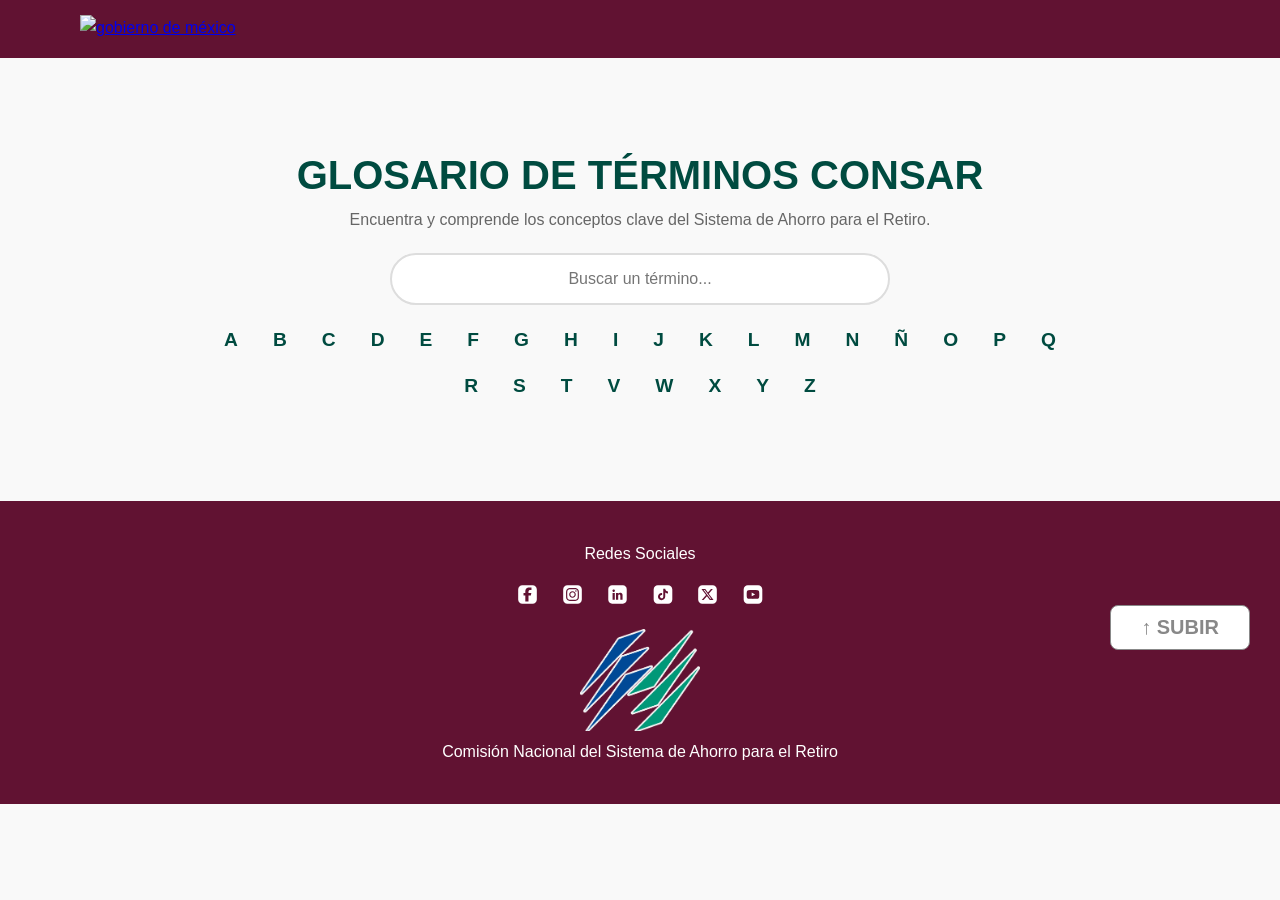
==== index.html @ d6e54133 "Proyecto final para primer entrega" ====
<!DOCTYPE html>
<html lang="es">

<head>
    <meta charset="UTF-8">
    <meta name="viewport" content="width=device-width, initial-scale=1.0">
    <link rel="stylesheet" href="css/style.css">
    <title>GloSARio</title>
    <link rel="icon" type="image/jpg" href="img/logo_consar.png">
    <link rel="icon" href="img/icons/presentacion-financiera.png" type="image/webp">
</head>

<body>
    <header id="header">
        <a href="https://www.gob.mx">
            <img id="gobiernoDeMexico"
                src="https://www.gob.mx/resources/img/logo_gob_mx.png?pfdrid_c=false&uid=578f241b-8ab9-4d44-a04b-80a5600c7a53"
                alt="gobierno de méxico">
        </a>
    </header>
    <section>
        <div>
            <a href="">
                <img src="" alt="">
            </a>
        </div>
    </section>

    <main>
        <section class="titulo">
            <h1>Glosario de Términos CONSAR</h1>
            <p class="texto">Encuentra y comprende los conceptos clave del Sistema de Ahorro para el Retiro.</p>
        </section>

        <div id="panel_busqueda">
            <div class="search-box">
                <input type="text" id="search-input" placeholder="Buscar un término...">
                <div id="search-results" class="search-suggestions"></div>
            </div>

            <section>
                <ul class="lista_nav">
                    <li><a href="#A">A</a></li>
                    <li><a href="#B">B</a></li>
                    <li><a href="#C">C</a></li>
                    <li><a href="#D">D</a></li>
                    <li><a href="#E">E</a></li>
                    <li><a href="#F">F</a></li>
                    <li><a href="#G">G</a></li>
                    <li><a href="#H">H</a></li>
                    <li><a href="#I">I</a></li>
                    <li><a href="#J">J</a></li>
                    <li><a href="#K">K</a></li>
                    <li><a href="#L">L</a></li>
                    <li><a href="#M">M</a></li>
                    <li><a href="#N">N</a></li>
                    <li><a href="#Ñ">Ñ</a></li>
                    <li><a href="#O">O</a></li>
                    <li><a href="#P">P</a></li>
                    <li><a href="#Q">Q</a></li>
                    <li><a href="#R">R</a></li>
                    <li><a href="#S">S</a></li>
                    <li><a href="#T">T</a></li>
                    <li><a href="#V">V</a></li>
                    <li><a href="#W">W</a></li>
                    <li><a href="#X">X</a></li>
                    <li><a href="#Y">Y</a></li>
                    <li><a href="#Z">Z</a></li>
                </ul>
            </section>
        </div>

        <div id="glossary-container"></div>

        <button id="btnVolverArriba" class="btn-gob-neutral" title="Ir al inicio">
            ↑ Subir
        </button>

    </main>

    <footer id="main-footer">
        <div class="footer-content">
            <p>Redes Sociales</p>
            <div class="social-links">
                <a href="https://www.facebook.com/ConsarMexico/" target="_blank"><img src="img/icons/facebook.svg"
                        alt="facebook" width="25"></a>
                <a href="https://www.instagram.com/consar_mx/" target="_blank"><img src="img/icons/instagram.svg"
                        alt="instagram" width="25"></a>
                <a href="https://mx.linkedin.com/company/consar-mx" target="_blank"><img src="img/icons/linkedin.svg"
                        alt="linkedin" width="25"></a>
                <a href="https://www.tiktok.com/@consar_mx" target="_blank"><img src="img/icons/tiktok.svg" alt="tiktok"
                        width="25"></a>
                <a href="https://x.com/CONSAR_mx" target="_blank"><img src="img/icons/twitterX.svg" alt="twitter"
                        width="25"></a>
                <a href="https://www.youtube.com/CONSARMexico" target="_blank"><img src="img/icons/youtube.svg"
                        alt="youtube" width="25"></a>
            </div>
            <img id="logo_consar" src="img/logo_consar.png" alt="logo_consar">
            <p class="copyright">Comisión Nacional del Sistema de Ahorro para el Retiro</p>
        </div>
    </footer>

   
    <script src="https://www.gstatic.com/firebasejs/8.10.1/firebase-app.js"></script>
    <script src="https://www.gstatic.com/firebasejs/8.10.1/firebase-database.js"></script>

    <script src="js/models/glossaryModel.js"></script>
    <script src="js/views/publicView.js"></script>
    <script src="js/views/components/btn_subir.js"></script>
    <script src="js/controllers/searchController.js"></script>
</body>

</html>
---- css/style.css ----
html {
    scroll-behavior: smooth;
    scroll-snap-type: y proximity; 
}

:root {
    --fuente_principal: "Noto Sans", sans-serif;
    --primario_verde: rgb(39, 199, 39);
    --primario_azulfuerte: rgb(21, 30, 207);
    --primario_azulclaro: rgb(0, 162, 255);
    --colorIntitucional: #611232;
}

* {
    padding: 0;
    margin: 0;
    font-family: var(--fuente_principal);
}

body {
    background-color: #f9f9f9;
    color: #333;
    line-height: 1.6;
}

main {
    max-width: 900px;
    margin: 40px auto;
    padding: 20px;
    display: flex;
    flex-direction: column;
    align-items: center;
}

#header {
    background-color: var(--colorIntitucional);
    width: 100%;
    border-bottom: 2px solid var(--colorIntitucional);
    display: flex;
    align-items: center;
    padding: 5px 0;
}

#gobiernoDeMexico {
    max-width: 150px;
    height: auto;
    padding: 10px 30px;
}

#logo_consar {
    max-width: 60px;
}
@media (min-width: 768px) {
    #gobiernoDeMexico { 
    max-width: 220px;
    padding: 10px 80px;
    }
    #logo_consar {
    max-width: 120px;
    }
}

.search-box {
    position: relative;
    width: 100%;
    max-width: 500px;
    margin: 0 auto;
    margin-bottom: 20px;
}

.search-box input {
    width: 100%;
    padding: 15px 20px;
    border: 2px solid #ddd;
    border-radius: 30px;
    font-size: 1rem;
    outline: none;
    transition: border-color 0.3s;
    text-align: center;
    box-sizing: border-box;
}

.search-box input:focus {
    border-color: #d4af37;
}

.search-suggestions {
    position: absolute;
    top: 100%;
    left: 0;
    right: 0;
    background: white;
    border-radius: 0 0 15px 15px;
    box-shadow: 0 8px 15px rgba(0,0,0,0.1);
    z-index: 100;
    max-height: 300px;
    overflow-y: auto;
}

.suggestions-list {
    list-style: none;
    padding: 0;
    margin: 0;
}

.suggestions-list li {
    padding: 12px 20px;
    cursor: pointer;
    border-bottom: 1px solid #eee;
    transition: background 0.2s;
}

.suggestions-list li:hover {
    background-color: #f1f1f1;
    color: #004b40;
}

.lista_nav {
    display: flex;
    flex-wrap: wrap;
    justify-content: center;
    list-style: none;
    gap: 15px;
    margin-bottom: 30px;
    padding: 0;
}

.lista_nav li a {
    text-decoration: none;
    text-transform: uppercase;
    font-weight: bold;
    color: #004b40;
    font-size: 1.2rem;
    transition: all 0.3s ease;
    padding: 5px 10px;
}

.lista_nav li a:hover {
    color: #d4af37;
    transform: scale(1.2);
}

.letra-inactiva {
    color: var(--colorIntitucional) !important;
    opacity: 0.4;
    cursor: default !important;
    pointer-events: none;
    text-decoration: none;
}

.titulo h1 {
    font-size: 2.5rem;
    color: #004b40;
    text-transform: uppercase;
    text-align: center;
}

.titulo p {
    color: #666;
    text-align: center;
    margin-bottom: 20px;
}

#glossary-container {
    width: 100%;
    display: flex;
    flex-direction: column;
    gap: 20px;
}

.letra-seccion {
    margin-bottom: 30px;
    width: 100%;
}

.letra-titulo {
    background-color: #004b40;
    color: white;
    padding: 5px 20px;
    border-radius: 5px;
    display: inline-block;
    margin-bottom: 15px;
    font-size: 1.5rem;
}

.lista-terminos {
    list-style: none;
    padding-left: 10px;
    display: grid;
    grid-template-columns: repeat(auto-fill, minmax(200px, 1fr));
    gap: 10px;
}

.lista-terminos li {
    padding: 8px;
    border-bottom: 1px solid #eee;
    cursor: pointer;
    transition: color 0.3s;
}

.lista-terminos li:hover {
    color: #d4af37;
    font-weight: bold;
}

footer {
    text-align: center;
    padding: 40px 20px;
    background-color: var(--colorIntitucional);
    color: white;
    margin-top: 50px;
}

.social-links {
    display: flex;
    justify-content: center;
    gap: 20px;
    margin: 15px 0;
}

.social-links img {
    filter: brightness(0) invert(1);
    transition: transform 0.3s;
}

.social-links img:hover {
    transform: translateY(-5px);
}

.modal-overlay {
    position: fixed;
    top: 0;
    left: 0;
    width: 100%;
    height: 100%;
    background: rgba(0, 0, 0, 0.6);
    display: flex;
    justify-content: center;
    align-items: center;
    z-index: 1000;
}

.detalle-card {
    background: white;
    width: 90%;
    max-width: 500px;
    padding: 25px;
    border-radius: 15px;
    position: relative;
    box-shadow: 0 10px 30px rgba(0,0,0,0.3);
    animation: fadeIn 0.3s ease;
}

@keyframes fadeIn {
    from { opacity: 0; transform: translateY(-20px); }
    to { opacity: 1; transform: translateY(0); }
}

html {
    scroll-behavior: smooth;
}

.form-login {
    display: grid;
}

.btn-save {
    width: 250px;
    height: 40px;
    justify-self: center;
    font-size: 15px;

    cursor: pointer;
    transition: all 0.2s ease;
    z-index: 1010; 
}
.btn-save:hover {
    background-color: #e0e0e0;
    color: #333;
}

.detalle-card {
    position: relative;
}

.btn-cerrar {
    position: absolute;
    top: 15px;
    right: 15px;
    width: 32px;
    height: 32px;
    background-color: #f1f1f1;
    border: none;
    border-radius: 50%;
    /* x */
    color: #666;
    font-size: 20px;
    font-weight: bold;
    font-family: Arial, sans-serif;
    display: flex;
    align-items: center;
    justify-content: center;

    cursor: pointer;
    transition: all 0.2s ease;
    z-index: 1010;
}

.btn-cerrar:hover {
    background-color: #e0e0e0;
    color: #333;
    transform: scale(1.1);
}

.btn-gob-neutral {
  position: fixed;
  bottom: 100px;
  right: 20px;
  z-index: 1000;
  background-color: white;
  color: #888;
  border: 1px solid #888;
  padding: 10px 30px;
  font-family: sans-serif;
  font-size: 15px;
  font-weight: 600;
  text-transform: uppercase;
  cursor: pointer;
  border-radius: 0.5rem; 
  transition: background-color 0.3s ease;
}
@media (min-width: 768px) {
    .btn-gob-neutral {
    font-size: 20px;
    bottom: 250px;
    right: 30px;

    }
}

.btn-gob-neutral:hover {
  background-color: #333333;
  border-color: #333333;
  color: white;
}

.btn-gob-neutral.en-footer {
    position: absolute;
    bottom: 20px;
}

.suggestions-list li.selected {
    background-color: #f0f0f0;
    font-weight: bold;
}

.toast {
    position: fixed; bottom: 20px; right: 20px;
    background: #333; color: white; padding: 15px 25px;
    border-radius: 5px; z-index: 9999; animation: fadeIn 0.5s;
}
@keyframes fadeIn { from {opacity:0;} to {opacity:1;} }

#modal-admin {
    display: none;
    position: fixed; top: 0; left: 0; width: 100%; height: 100%;
    background: rgba(0,0,0,0.5); align-items: center; justify-content: center; z-index: 1000;
}

#modal-admin {
    display: none;
    position: fixed;
    top: 0; left: 0;
    width: 100%; height: 100%;
    background: rgba(0,0,0,0.6);
    z-index: 1000;
    justify-content: center;
    align-items: center;
}

.modal-contenido {
    background: white;
    padding: 25px;
    border-radius: 8px;
    width: 90%;
    max-width: 500px;
    position: relative;
    max-height: 90vh;
    overflow-y: auto;
}

.cerrar-modal {
    position: absolute;
    top: 10px; right: 15px;
    font-size: 24px;
    cursor: pointer;
    font-weight: bold;
}
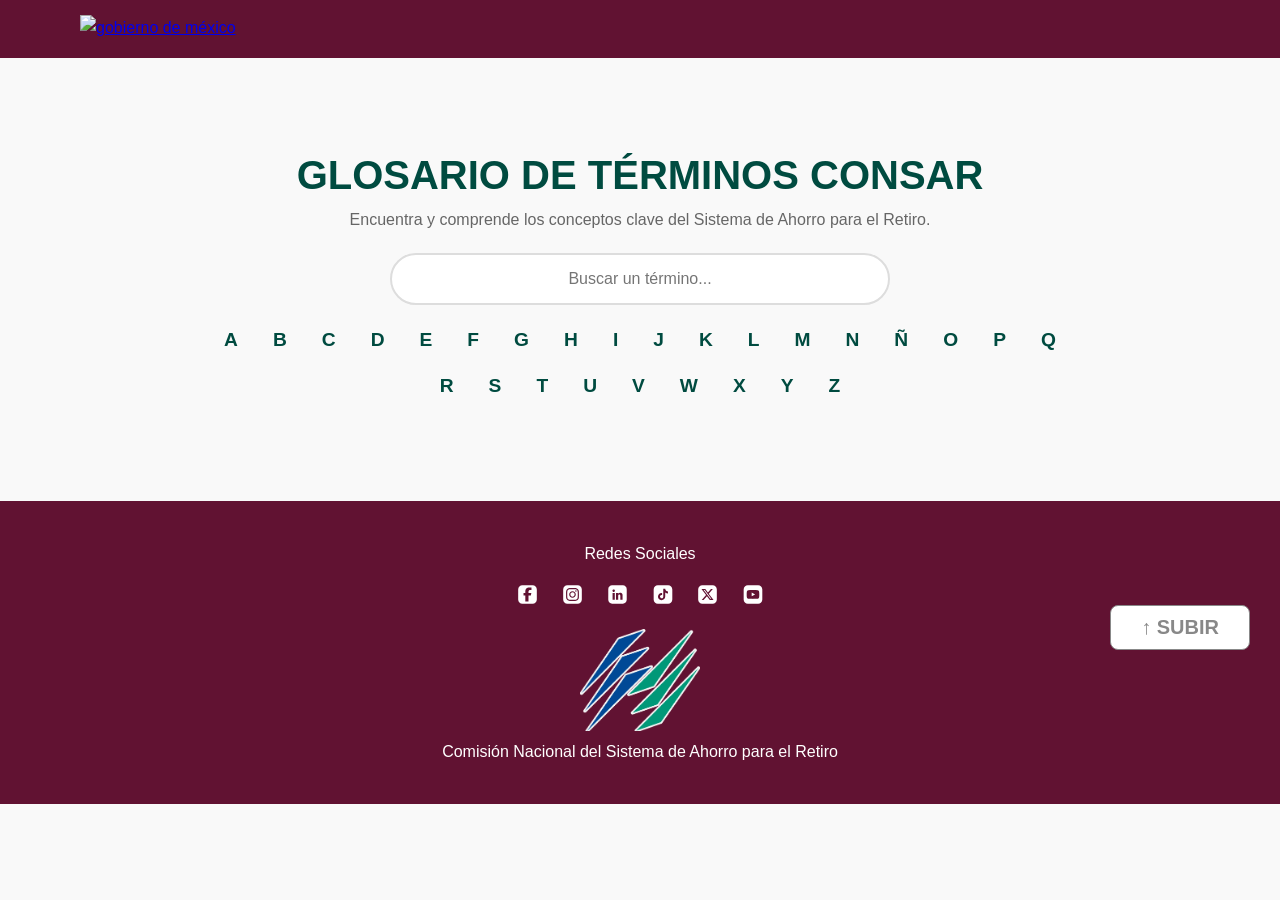
==== commit 427e9d04: "Boton audio" ====
--- a/index.html
+++ b/index.html
@@ -61,6 +61,7 @@
                     <li><a href="#R">R</a></li>
                     <li><a href="#S">S</a></li>
                     <li><a href="#T">T</a></li>
+                    <li><a href="#U">U</a></li>
                     <li><a href="#V">V</a></li>
                     <li><a href="#W">W</a></li>
                     <li><a href="#X">X</a></li>
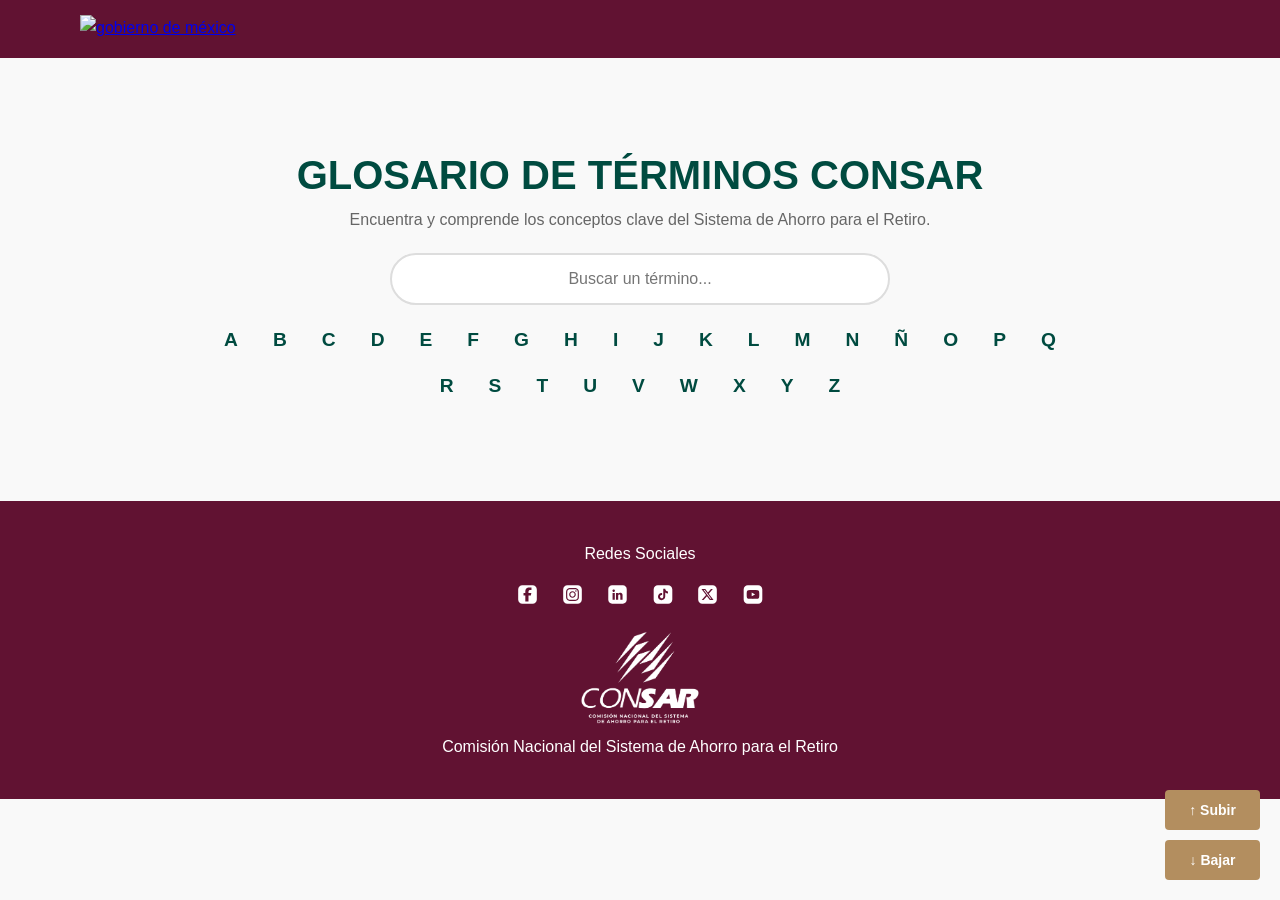
==== commit c9ea3942: "Mejora de formato en los botones y cambio de PNG" ====
--- a/index.html
+++ b/index.html
@@ -73,9 +73,23 @@
 
         <div id="glossary-container"></div>
 
-        <button id="btnVolverArriba" class="btn-gob-neutral" title="Ir al inicio">
-            ↑ Subir
-        </button>
+       <div style="position: fixed !important; bottom: 20px !important; right: 20px !important; z-index: 9999 !important; display: flex !important; flex-direction: column !important; gap: 10px !important;">
+            
+            <button id="btnGlosarioSubir" 
+                    onmouseover="this.style.backgroundColor='#91714a'; this.style.transform='scale(1.05)';" 
+                    onmouseout="this.style.backgroundColor='#b38e5f'; this.style.transform='scale(1)';" 
+                    style="position: static !important; display: block !important; margin: 0 !important; width: 95px !important; height: 40px !important; background-color: #b38e5f !important; color: #FFFFFF !important; border: none !important; border-radius: 4px !important; font-weight: bold !important; cursor: pointer !important; font-size: 14px !important; text-align: center !important; transition: all 0.2s ease !important;">
+                ↑ Subir
+            </button>
+            
+            <button id="btnGlosarioBajar" 
+                    onmouseover="this.style.backgroundColor='#91714a'; this.style.transform='scale(1.05)';" 
+                    onmouseout="this.style.backgroundColor='#b38e5f'; this.style.transform='scale(1)';" 
+                    style="position: static !important; display: block !important; margin: 0 !important; width: 95px !important; height: 40px !important; background-color: #b38e5f !important; color: #FFFFFF !important; border: none !important; border-radius: 4px !important; font-weight: bold !important; cursor: pointer !important; font-size: 14px !important; text-align: center !important; transition: all 0.2s ease !important;">
+                ↓ Bajar
+            </button>
+            
+        </div>
 
     </main>
 
@@ -101,7 +115,7 @@
         </div>
     </footer>
 
-   
+    <script src="https://cdn.jsdelivr.net/npm/fuse.js/dist/fuse.js"></script>
     <script src="https://www.gstatic.com/firebasejs/8.10.1/firebase-app.js"></script>
     <script src="https://www.gstatic.com/firebasejs/8.10.1/firebase-database.js"></script>
 
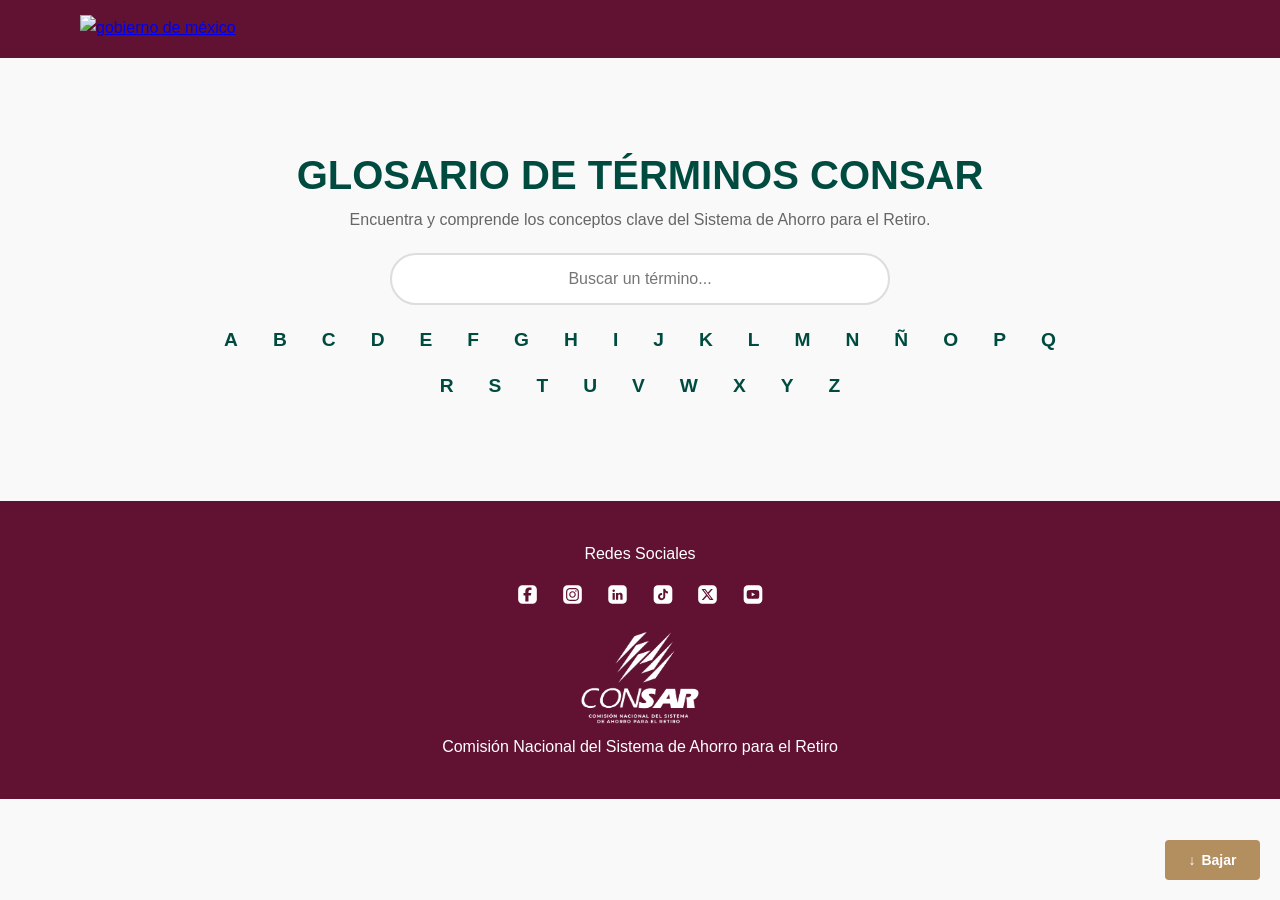
==== commit e27b3a54: "agregado de boton de traduccion" ====
--- a/index.html
+++ b/index.html
@@ -16,7 +16,12 @@
             <img id="gobiernoDeMexico"
                 src="https://www.gob.mx/resources/img/logo_gob_mx.png?pfdrid_c=false&uid=578f241b-8ab9-4d44-a04b-80a5600c7a53"
                 alt="gobierno de méxico">
+
+            
         </a>
+
+        <div id="google_translate_element" style="margin-left: auto; padding-right: 20px;"></div>
+
     </header>
     <section>
         <div>
@@ -39,7 +44,8 @@
             </div>
 
             <section>
-                <ul class="lista_nav">
+                
+                <ul class="lista_nav notranslate">
                     <li><a href="#A">A</a></li>
                     <li><a href="#B">B</a></li>
                     <li><a href="#C">C</a></li>
@@ -73,20 +79,22 @@
 
         <div id="glossary-container"></div>
 
-       <div style="position: fixed !important; bottom: 20px !important; right: 20px !important; z-index: 9999 !important; display: flex !important; flex-direction: column !important; gap: 10px !important;">
+        <div style="position: fixed !important; bottom: 20px !important; right: 20px !important; z-index: 9999 !important; display: flex !important; flex-direction: column !important; gap: 10px !important;">
             
+          
             <button id="btnGlosarioSubir" 
                     onmouseover="this.style.backgroundColor='#91714a'; this.style.transform='scale(1.05)';" 
                     onmouseout="this.style.backgroundColor='#b38e5f'; this.style.transform='scale(1)';" 
-                    style="position: static !important; display: block !important; margin: 0 !important; width: 95px !important; height: 40px !important; background-color: #b38e5f !important; color: #FFFFFF !important; border: none !important; border-radius: 4px !important; font-weight: bold !important; cursor: pointer !important; font-size: 14px !important; text-align: center !important; transition: all 0.2s ease !important;">
-                ↑ Subir
+                    style="position: static !important; display: none !important; margin: 0 !important; width: 95px !important; height: 40px !important; background-color: #b38e5f !important; color: #FFFFFF !important; border: none !important; border-radius: 4px !important; font-weight: bold !important; cursor: pointer !important; font-size: 14px !important; text-align: center !important; transition: all 0.2s ease !important;">
+                <span class="notranslate" style="display: inline-block; margin-right: 2px;">↑</span> Subir
             </button>
             
+        
             <button id="btnGlosarioBajar" 
                     onmouseover="this.style.backgroundColor='#91714a'; this.style.transform='scale(1.05)';" 
                     onmouseout="this.style.backgroundColor='#b38e5f'; this.style.transform='scale(1)';" 
                     style="position: static !important; display: block !important; margin: 0 !important; width: 95px !important; height: 40px !important; background-color: #b38e5f !important; color: #FFFFFF !important; border: none !important; border-radius: 4px !important; font-weight: bold !important; cursor: pointer !important; font-size: 14px !important; text-align: center !important; transition: all 0.2s ease !important;">
-                ↓ Bajar
+                <span class="notranslate" style="display: inline-block; margin-right: 2px;">↓</span> Bajar
             </button>
             
         </div>
@@ -123,6 +131,59 @@
     <script src="js/views/publicView.js"></script>
     <script src="js/views/components/btn_subir.js"></script>
     <script src="js/controllers/searchController.js"></script>
+    <script>
+        document.addEventListener('DOMContentLoaded', () => {
+            const btnSubir = document.getElementById('btnGlosarioSubir');
+            const btnBajar = document.getElementById('btnGlosarioBajar');
+            let ultimaPosicionScroll = window.pageYOffset || document.documentElement.scrollTop;
+
+            window.addEventListener('scroll', () => {
+                const posicionActual = window.pageYOffset || document.documentElement.scrollTop;
+                const limiteInferior = document.documentElement.scrollHeight - window.innerHeight - 60;
+
+                // Si estás mero arriba, oculta "Subir" y muestra "Bajar"
+                if (posicionActual <= 80) {
+                    if (btnSubir) btnSubir.style.setProperty('display', 'none', 'important');
+                    if (btnBajar) btnBajar.style.setProperty('display', 'block', 'important');
+                    ultimaPosicionScroll = posicionActual;
+                    return;
+                }
+
+                // Si llegaste al final de la página (footer), oculta "Bajar" y muestra "Subir"
+                if (posicionActual >= limiteInferior) {
+                    if (btnSubir) btnSubir.style.setProperty('display', 'block', 'important');
+                    if (btnBajar) btnBajar.style.setProperty('display', 'none', 'important');
+                    ultimaPosicionScroll = posicionActual;
+                    return;
+                }
+
+                // Detección de dirección
+                if (posicionActual > ultimaPosicionScroll) {
+                    // Haciendo Scroll hacia ABAJO -> Mostrar Bajar, Ocultar Subir
+                    if (btnSubir) btnSubir.style.setProperty('display', 'none', 'important');
+                    if (btnBajar) btnBajar.style.setProperty('display', 'block', 'important');
+                } else {
+                    // Haciendo Scroll hacia ARRIBA -> Mostrar Subir, Ocultar Bajar
+                    if (btnSubir) btnSubir.style.setProperty('display', 'block', 'important');
+                    if (btnBajar) btnBajar.style.setProperty('display', 'none', 'important');
+                }
+
+                ultimaPosicionScroll = posicionActual <= 0 ? 0 : posicionActual;
+            });
+        });
+    </script>
+
+    <script type="text/javascript">
+        function googleTranslateElementInit() {
+            new google.translate.TranslateElement({
+                pageLanguage: 'es',
+                includedLanguages: 'en,es,fr,de,it,pt,zh-CN,ja',
+                layout: google.translate.TranslateElement.InlineLayout.SIMPLE,
+                autoDisplay: false
+            }, 'google_translate_element');
+        }
+    </script>
+    <script type="text/javascript" src="//translate.google.com/translate_a/element.js?cb=googleTranslateElementInit"></script>
 </body>
 
 </html>
